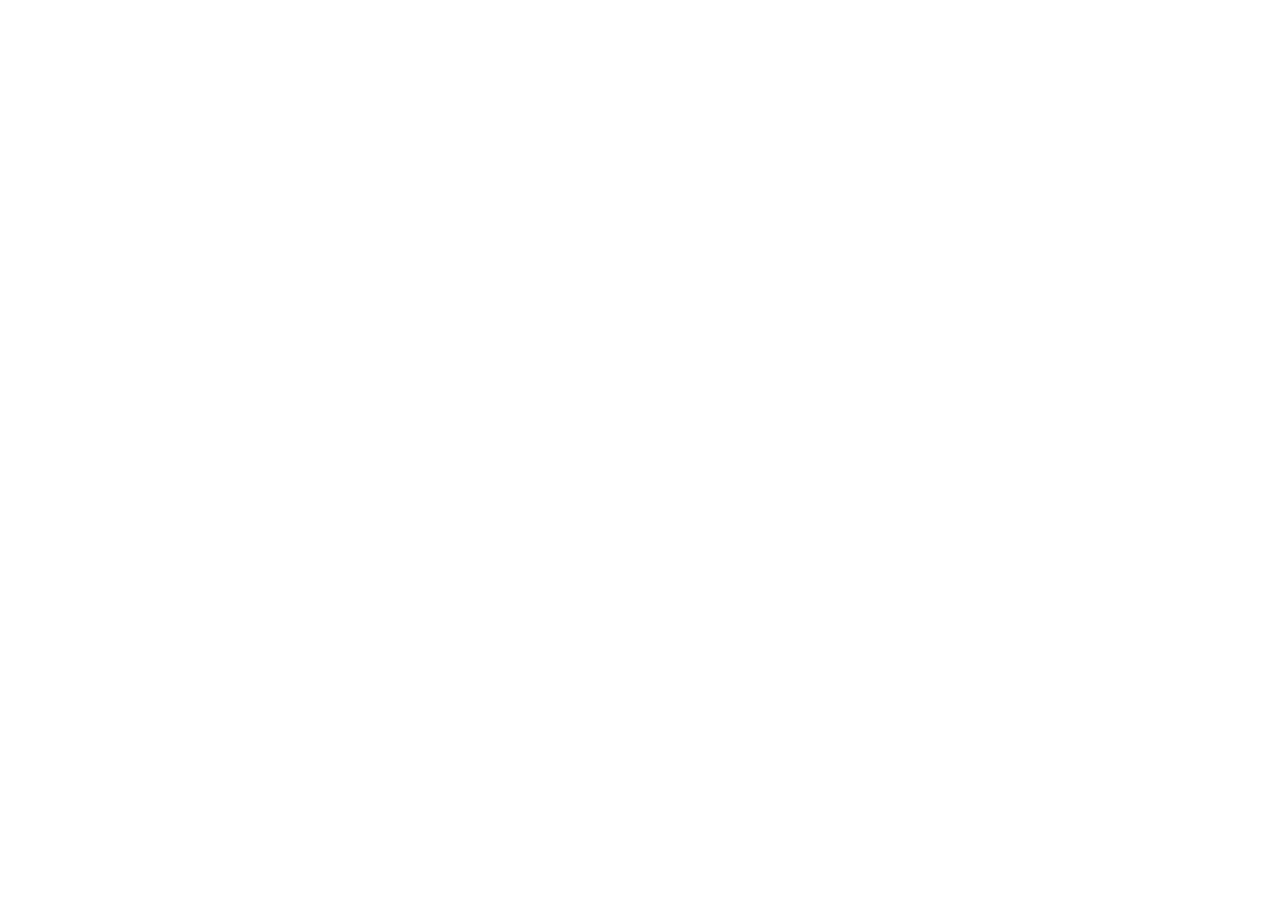
==== pages/contact.html @ b249136e "Added projects page" ====
<!DOCTYPE html>
<html lang="en">
<head>
    <meta charset="UTF-8">
    <meta name="viewport" content="width=device-width, initial-scale=1.0">
    <link href="https://fonts.googleapis.com/css2?family=Mulish:ital,wght@0,200..1000;1,200..1000&display=swap" rel="stylesheet">
    <link rel="stylesheet" href="styles/reset.css">
    <link rel="stylesheet" href="styles/index.css">
    <title>Contact</title>
</head>
<body>
        
</body>
</html>
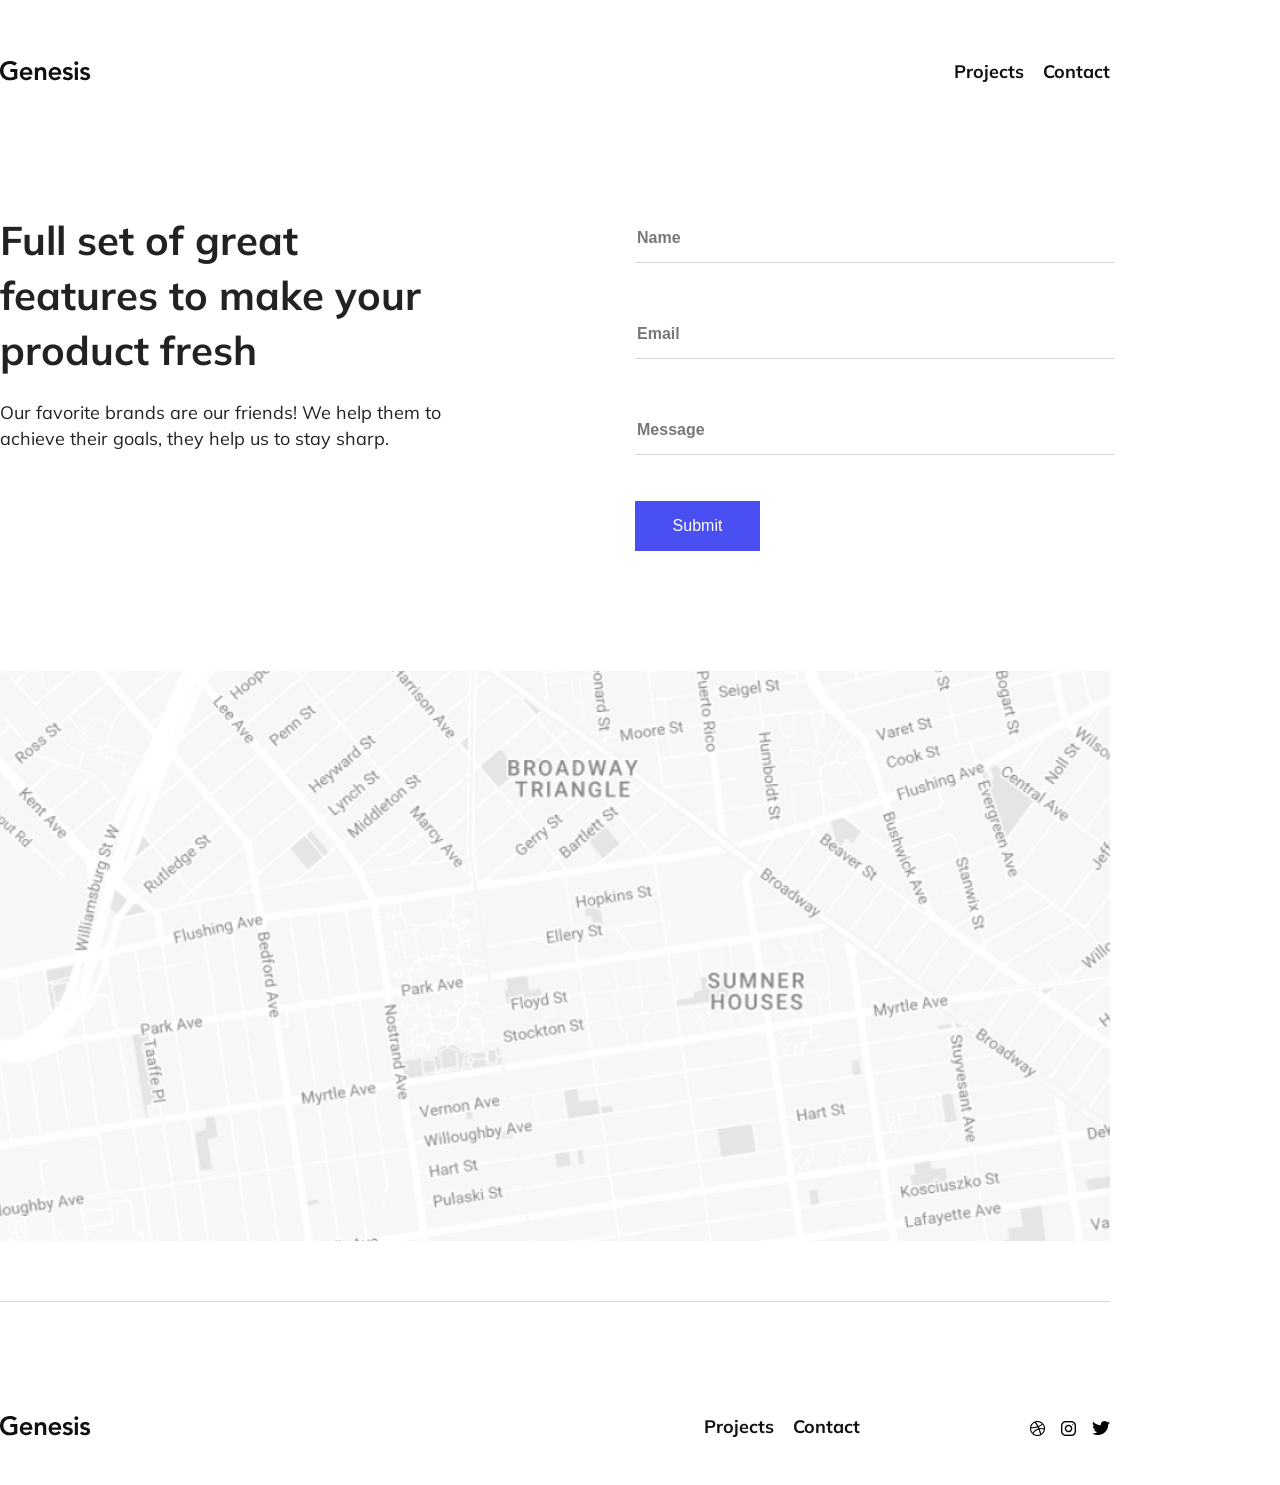
==== commit 1f3ec4c9: "added contact page, fixed navigation links" ====
--- a/pages/contact.html
+++ b/pages/contact.html
@@ -4,11 +4,70 @@
     <meta charset="UTF-8">
     <meta name="viewport" content="width=device-width, initial-scale=1.0">
     <link href="https://fonts.googleapis.com/css2?family=Mulish:ital,wght@0,200..1000;1,200..1000&display=swap" rel="stylesheet">
-    <link rel="stylesheet" href="styles/reset.css">
-    <link rel="stylesheet" href="styles/index.css">
+    <link rel="stylesheet" href="/styles/reset.css">
+    <link rel="stylesheet" href="/styles/index.css">
     <title>Contact</title>
 </head>
 <body>
-        
+    <header>
+        <nav class="navbar">
+            <div class="logo">
+                <a href="/index.html">
+                    <svg width="91" height="20" viewBox="0 0 91 20" fill="none" xmlns="http://www.w3.org/2000/svg">
+                        <path fill-rule="evenodd" clip-rule="evenodd" d="M9.75 0C12.298 0 15.028 0.546 16.978 2.314L14.56 4.758C13.312 3.562 11.466 2.964 9.75 2.964C5.98 2.964 3.432 5.876 3.432 9.542C3.432 13.338 5.824 16.38 9.776 16.38C11.154 16.38 12.766 16.146 14.066 15.418V11.076H10.296V8.112H17.342V17.524C14.898 18.824 12.324 19.344 9.75 19.344C4.03 19.344 0 15.444 0 9.75C0 3.952 3.952 0 9.75 0ZM26.592 6.084C30.544 6.084 32.442 9.074 32.442 12.844V13.728H22.926C23.134 15.522 24.486 16.692 26.28 16.692C27.684 16.692 28.75 16.094 29.634 15.002L31.87 16.692C30.518 18.356 28.724 19.188 26.592 19.188C22.77 19.188 19.806 16.536 19.806 12.636C19.806 8.762 22.77 6.084 26.592 6.084ZM22.926 11.388H29.322C29.296 9.438 27.97 8.424 26.124 8.424C24.278 8.424 23.16 9.62 22.926 11.388ZM41.692 6.084C45.41 6.084 46.242 8.97 46.242 10.894V18.876H43.122V12.402C43.122 9.906 42.316 8.892 40.834 8.892C38.832 8.892 37.974 10.348 37.974 12.012V18.876H34.854V6.396H37.818V8.398H37.87C38.624 6.76 40.054 6.084 41.692 6.084ZM55.44 6.084C59.392 6.084 61.29 9.074 61.29 12.844V13.728H51.774C51.982 15.522 53.334 16.692 55.128 16.692C56.532 16.692 57.598 16.094 58.482 15.002L60.718 16.692C59.366 18.356 57.572 19.188 55.44 19.188C51.618 19.188 48.654 16.536 48.654 12.636C48.654 8.762 51.618 6.084 55.44 6.084ZM51.774 11.388H58.17C58.144 9.438 56.818 8.424 54.972 8.424C53.126 8.424 52.008 9.62 51.774 11.388ZM67.966 6.084C69.916 6.084 71.528 6.76 72.438 7.982L70.358 9.854C69.734 8.996 68.954 8.58 67.914 8.58C66.9 8.58 66.094 9.1 66.094 9.906C66.094 10.92 67.498 11.102 69.058 11.466C70.982 11.908 72.828 12.61 72.828 15.184C72.828 17.81 70.514 19.188 67.42 19.188C65.496 19.188 63.858 18.694 62.584 17.264L64.664 15.314C65.73 16.484 66.562 16.848 67.628 16.848C68.772 16.848 69.708 16.276 69.708 15.418C69.708 14.222 68.2 14.014 66.614 13.65C64.924 13.26 62.974 12.662 62.974 10.114C62.974 7.072 65.834 6.084 67.966 6.084ZM76.332 0.286C77.476 0.286 78.36 1.092 78.36 2.158C78.36 3.276 77.45 4.03 76.332 4.03C75.214 4.03 74.356 3.172 74.356 2.158C74.356 1.144 75.214 0.286 76.332 0.286ZM74.798 6.396H77.918V18.876H74.798V6.396ZM85.27 6.084C87.22 6.084 88.832 6.76 89.742 7.982L87.662 9.854C87.038 8.996 86.258 8.58 85.218 8.58C84.204 8.58 83.398 9.1 83.398 9.906C83.398 10.92 84.802 11.102 86.362 11.466C88.286 11.908 90.132 12.61 90.132 15.184C90.132 17.81 87.818 19.188 84.724 19.188C82.8 19.188 81.162 18.694 79.888 17.264L81.968 15.314C83.034 16.484 83.866 16.848 84.932 16.848C86.076 16.848 87.012 16.276 87.012 15.418C87.012 14.222 85.504 14.014 83.918 13.65C82.228 13.26 80.278 12.662 80.278 10.114C80.278 7.072 83.138 6.084 85.27 6.084Z" fill="#111111"/>
+                    </svg>
+                </a>
+            </div>
+
+            <ul class="navbar__list">
+                <li><a href="/pages/projects.html" class="navbar__list__item navbar__list__item__projects">Projects</a></li>
+                <li><a href="/pages/contact.html" class="navbar__list__item navbar__list__item__contact">Contact</a></li>
+            </ul>
+        </nav>
+    </header>
+    <main>
+        <form class="contact__section-1">
+            <div class="contact__section-1-left">
+                <h2 class="contact__section-1-left-title">Full set of great features to make your product fresh</h2>
+                <p>Our favorite brands are our friends! We help them to achieve their goals, they help us to stay sharp.</p>
+            </div>
+            <div class="contact__section-1-right">
+                <div class="form-field form-field-name">
+                    <input type="text" placeholder="Name">
+                </div >
+                <div class="form-field form-field-email">
+                    <input type="email" placeholder="Email" required>
+                </div>
+                <div class="form-field form-field-message">
+                    <input type="text" placeholder="Message" required>
+                </div>
+                <button class="form-btn">Submit</button>
+
+            </div>
+        </form>
+
+        <img class="image-map" src="/images/Map.png" alt="Map">
+    </main>
+    <footer class="footer">
+        <div class="logo">
+            <a href="/index.html">
+                <svg width="91" height="20" viewBox="0 0 91 20" fill="none" xmlns="http://www.w3.org/2000/svg">
+                    <path fill-rule="evenodd" clip-rule="evenodd" d="M9.75 0C12.298 0 15.028 0.546 16.978 2.314L14.56 4.758C13.312 3.562 11.466 2.964 9.75 2.964C5.98 2.964 3.432 5.876 3.432 9.542C3.432 13.338 5.824 16.38 9.776 16.38C11.154 16.38 12.766 16.146 14.066 15.418V11.076H10.296V8.112H17.342V17.524C14.898 18.824 12.324 19.344 9.75 19.344C4.03 19.344 0 15.444 0 9.75C0 3.952 3.952 0 9.75 0ZM26.592 6.084C30.544 6.084 32.442 9.074 32.442 12.844V13.728H22.926C23.134 15.522 24.486 16.692 26.28 16.692C27.684 16.692 28.75 16.094 29.634 15.002L31.87 16.692C30.518 18.356 28.724 19.188 26.592 19.188C22.77 19.188 19.806 16.536 19.806 12.636C19.806 8.762 22.77 6.084 26.592 6.084ZM22.926 11.388H29.322C29.296 9.438 27.97 8.424 26.124 8.424C24.278 8.424 23.16 9.62 22.926 11.388ZM41.692 6.084C45.41 6.084 46.242 8.97 46.242 10.894V18.876H43.122V12.402C43.122 9.906 42.316 8.892 40.834 8.892C38.832 8.892 37.974 10.348 37.974 12.012V18.876H34.854V6.396H37.818V8.398H37.87C38.624 6.76 40.054 6.084 41.692 6.084ZM55.44 6.084C59.392 6.084 61.29 9.074 61.29 12.844V13.728H51.774C51.982 15.522 53.334 16.692 55.128 16.692C56.532 16.692 57.598 16.094 58.482 15.002L60.718 16.692C59.366 18.356 57.572 19.188 55.44 19.188C51.618 19.188 48.654 16.536 48.654 12.636C48.654 8.762 51.618 6.084 55.44 6.084ZM51.774 11.388H58.17C58.144 9.438 56.818 8.424 54.972 8.424C53.126 8.424 52.008 9.62 51.774 11.388ZM67.966 6.084C69.916 6.084 71.528 6.76 72.438 7.982L70.358 9.854C69.734 8.996 68.954 8.58 67.914 8.58C66.9 8.58 66.094 9.1 66.094 9.906C66.094 10.92 67.498 11.102 69.058 11.466C70.982 11.908 72.828 12.61 72.828 15.184C72.828 17.81 70.514 19.188 67.42 19.188C65.496 19.188 63.858 18.694 62.584 17.264L64.664 15.314C65.73 16.484 66.562 16.848 67.628 16.848C68.772 16.848 69.708 16.276 69.708 15.418C69.708 14.222 68.2 14.014 66.614 13.65C64.924 13.26 62.974 12.662 62.974 10.114C62.974 7.072 65.834 6.084 67.966 6.084ZM76.332 0.286C77.476 0.286 78.36 1.092 78.36 2.158C78.36 3.276 77.45 4.03 76.332 4.03C75.214 4.03 74.356 3.172 74.356 2.158C74.356 1.144 75.214 0.286 76.332 0.286ZM74.798 6.396H77.918V18.876H74.798V6.396ZM85.27 6.084C87.22 6.084 88.832 6.76 89.742 7.982L87.662 9.854C87.038 8.996 86.258 8.58 85.218 8.58C84.204 8.58 83.398 9.1 83.398 9.906C83.398 10.92 84.802 11.102 86.362 11.466C88.286 11.908 90.132 12.61 90.132 15.184C90.132 17.81 87.818 19.188 84.724 19.188C82.8 19.188 81.162 18.694 79.888 17.264L81.968 15.314C83.034 16.484 83.866 16.848 84.932 16.848C86.076 16.848 87.012 16.276 87.012 15.418C87.012 14.222 85.504 14.014 83.918 13.65C82.228 13.26 80.278 12.662 80.278 10.114C80.278 7.072 83.138 6.084 85.27 6.084Z" fill="#111111"/>
+                </svg>
+            </a>
+        </div>
+        <div></div>
+        <div></div>
+        <div></div>
+        <ul class="footer__navbar">
+            <li><a href="/pages/projects.html" class="navbar__list__item navbar__list__item__projects">Projects</a></li>
+            <li><a href="/pages/contact.html" class="navbar__list__item navbar__list__item__contact">Contact</a></li>
+        </ul>
+        <div>
+            <a href="#"><img src="/images/Logo-dribbble.png" alt="Dribble logo" class="footer__logo"></a>
+            <a href="#"><img src="/images/Logo-instagram.png" alt="Instagram logo" class="footer__logo"></a>
+            <a href="#"><img src="/images/Logo-twitter.png" alt="Twitter logo" class="footer__logo"></a>
+        </div>
+    </footer>
 </body>
 </html>
--- a/styles/index.css
+++ b/styles/index.css
@@ -0,0 +1,1899 @@
+header {
+  margin: 61px 0 0 0;
+  display: -webkit-box;
+  display: -ms-flexbox;
+  display: flex;
+  -webkit-box-pack: justify;
+      -ms-flex-pack: justify;
+          justify-content: space-between;
+  width: 100%;
+}
+
+.navbar {
+  width: 100%;
+  display: -webkit-box;
+  display: -ms-flexbox;
+  display: flex;
+  -webkit-box-align: center;
+      -ms-flex-align: center;
+          align-items: center;
+  -webkit-box-pack: justify;
+      -ms-flex-pack: justify;
+          justify-content: space-between;
+}
+.navbar__list {
+  display: -webkit-box;
+  display: -ms-flexbox;
+  display: flex;
+}
+.navbar__list__item {
+  font-size: 18px;
+  font-weight: bold;
+  color: #111111;
+  text-decoration: none;
+}
+.navbar__list__item__projects {
+  position: relative;
+  right: 19px;
+}
+
+.footer {
+  display: -webkit-box;
+  display: -ms-flexbox;
+  display: flex;
+  -webkit-box-pack: justify;
+      -ms-flex-pack: justify;
+          justify-content: space-between;
+  -webkit-box-align: center;
+      -ms-flex-align: center;
+          align-items: center;
+  padding: 114px 0 47px 0;
+  border-top: solid 1px #D8D8D8;
+  margin-top: 60px;
+}
+.footer__navbar {
+  display: -webkit-box;
+  display: -ms-flexbox;
+  display: flex;
+}
+.footer__logo {
+  margin-left: 12px;
+}
+
+.section__home-1 {
+  display: -webkit-box;
+  display: -ms-flexbox;
+  display: flex;
+  -webkit-box-pack: justify;
+      -ms-flex-pack: justify;
+          justify-content: space-between;
+  -webkit-box-align: end;
+      -ms-flex-align: end;
+          align-items: end;
+}
+
+.title__left {
+  max-width: 635px;
+  width: 100%;
+}
+.title__right {
+  color: #787878;
+  margin-right: 73px;
+  font-style: italic;
+}
+
+.section__home-3 {
+  display: -webkit-box;
+  display: -ms-flexbox;
+  display: flex;
+  -webkit-box-pack: justify;
+      -ms-flex-pack: justify;
+          justify-content: space-between;
+  -webkit-box-align: center;
+      -ms-flex-align: center;
+          align-items: center;
+}
+.section__home-3-title {
+  max-width: 635px;
+  width: 100%;
+  font-size: 28px;
+  font-weight: bold;
+  line-height: 38px;
+}
+
+.section__home-3-list {
+  line-height: 30px;
+  color: #787878;
+}
+.section__home-3-list-left {
+  margin-left: 30px;
+}
+
+.award-container {
+  max-width: 625px;
+  width: 100%;
+}
+
+.award {
+  display: -webkit-box;
+  display: -ms-flexbox;
+  display: flex;
+  -webkit-box-pack: justify;
+      -ms-flex-pack: justify;
+          justify-content: space-between;
+  max-width: 625px;
+  width: 100%;
+}
+.award-txt {
+  color: #787878;
+  max-width: 190px;
+}
+.award-title {
+  color: #111111;
+  margin-bottom: 10px;
+}
+.award-2 {
+  padding-top: 80px;
+}
+
+.section__home-4 {
+  display: -webkit-box;
+  display: -ms-flexbox;
+  display: flex;
+  -webkit-box-pack: justify;
+      -ms-flex-pack: justify;
+          justify-content: space-between;
+  border-top: solid 1px #D8D8D8;
+  padding-top: 50px;
+}
+.section__home-4-2 {
+  margin-top: 32px;
+}
+
+.projects__section-1 {
+  display: -webkit-box;
+  display: -ms-flexbox;
+  display: flex;
+  -ms-flex-wrap: wrap;
+      flex-wrap: wrap;
+  -webkit-box-pack: justify;
+      -ms-flex-pack: justify;
+          justify-content: space-between;
+  -webkit-box-align: end;
+      -ms-flex-align: end;
+          align-items: end;
+}
+.projects__section-1-left {
+  max-width: 635px;
+  width: 100%;
+}
+.projects__section-1-left-title {
+  max-width: 475px;
+  width: 100%;
+  margin-bottom: 30px;
+}
+.projects__section-1-right {
+  max-width: 335px;
+  width: 100%;
+}
+
+.list-item {
+  padding: 18px 0 18px 0;
+  border-bottom: solid 1px #D8D8D8;
+  display: -webkit-box;
+  display: -ms-flexbox;
+  display: flex;
+  -webkit-box-pack: justify;
+      -ms-flex-pack: justify;
+          justify-content: space-between;
+}
+.list-item-right {
+  font-weight: bold;
+}
+
+.projects__section-2 {
+  max-width: 100%;
+  height: auto;
+  margin-top: 60px;
+}
+
+.projects__section-3 {
+  margin-top: 45px;
+}
+
+.projects__section-4 {
+  display: -ms-grid;
+  display: grid;
+  grid-gap: 30px;
+  -ms-grid-columns: auto 30px auto 30px auto;
+  grid-template-columns: auto auto auto;
+}
+.projects__section-4-image {
+  width: 100%;
+  height: 100%;
+}
+
+.contact__section-1 {
+  margin-top: 130px;
+  display: -webkit-box;
+  display: -ms-flexbox;
+  display: flex;
+  -webkit-box-pack: justify;
+      -ms-flex-pack: justify;
+          justify-content: space-between;
+}
+.contact__section-1-left {
+  max-width: 445px;
+  width: 100%;
+}
+.contact__section-1-left-title {
+  margin-bottom: 22px;
+}
+.contact__section-1-right {
+  max-width: 475px;
+  width: 100%;
+}
+
+input {
+  margin-bottom: 46px;
+  width: 100%;
+  height: 47px;
+  border: none;
+  border-bottom: solid 1px #D8D8D8;
+}
+
+::-webkit-input-placeholder {
+  color: #787878;
+  font-weight: bold;
+  font-size: 16px;
+}
+
+::-moz-placeholder {
+  color: #787878;
+  font-weight: bold;
+  font-size: 16px;
+}
+
+:-ms-input-placeholder {
+  color: #787878;
+  font-weight: bold;
+  font-size: 16px;
+}
+
+::-ms-input-placeholder {
+  color: #787878;
+  font-weight: bold;
+  font-size: 16px;
+}
+
+::placeholder {
+  color: #787878;
+  font-weight: bold;
+  font-size: 16px;
+}
+
+.form-btn {
+  width: 125px;
+  height: 50px;
+  background-color: #4A4FF2;
+  color: white;
+  border: none;
+}
+
+.form-btn:hover {
+  background-color: #797ef6;
+}
+
+.image-map {
+  margin-top: 120px;
+}
+
+body {
+  font-family: "Mulish", sans-serif;
+  max-width: 1110px;
+  width: 90%;
+  -ms-grid-column-align: center;
+      justify-self: center;
+}
+
+h1 {
+  color: #4A4FF2;
+  letter-spacing: -0.42px;
+  font-size: 22px;
+  font-weight: bold;
+  margin-bottom: 32px;
+}
+
+h2 {
+  font-weight: bold;
+  font-size: 40px;
+  line-height: 55px;
+}
+
+h3 {
+  font-size: 22px;
+  font-weight: bold;
+  color: #111111;
+}
+
+h4 {
+  font-weight: bold;
+}
+
+p {
+  font-size: 18px;
+  line-height: 26px;
+}
+
+.span__txt-blue {
+  color: #4A4FF2;
+}
+
+section {
+  margin-top: 96px;
+}
+
+.grid__container {
+  display: -ms-grid;
+  display: grid;
+  -ms-grid-columns: 1fr 20px 1fr 20px 1fr 20px 1fr 20px 1fr 20px 1fr 20px 1fr 20px 1fr 20px 1fr;
+  grid-template-columns: repeat(9, 1fr);
+  -ms-grid-rows: 1fr 20px 1fr 20px 1fr 20px 1fr 20px 1fr 20px 1fr 20px 1fr 20px 1fr 20px 1fr 20px 1fr 20px 1fr 20px 1fr 20px 1fr 20px 1fr 20px 1fr 20px 1fr 20px 1fr 20px 1fr 20px 1fr 20px 1fr 20px 1fr 20px 1fr 20px 1fr 20px 1fr 20px 1fr 20px 1fr 20px 1fr 20px 1fr 20px 1fr 20px 1fr 20px 1fr 20px 1fr;
+  grid-template-rows: repeat(32, 1fr);
+  grid-gap: 20px;
+  padding: 0;
+  margin: 0;
+}
+
+.grid__container > *:nth-child(1) {
+  -ms-grid-row: 1;
+  -ms-grid-column: 1;
+}
+
+.grid__container > *:nth-child(2) {
+  -ms-grid-row: 1;
+  -ms-grid-column: 3;
+}
+
+.grid__container > *:nth-child(3) {
+  -ms-grid-row: 1;
+  -ms-grid-column: 5;
+}
+
+.grid__container > *:nth-child(4) {
+  -ms-grid-row: 1;
+  -ms-grid-column: 7;
+}
+
+.grid__container > *:nth-child(5) {
+  -ms-grid-row: 1;
+  -ms-grid-column: 9;
+}
+
+.grid__container > *:nth-child(6) {
+  -ms-grid-row: 1;
+  -ms-grid-column: 11;
+}
+
+.grid__container > *:nth-child(7) {
+  -ms-grid-row: 1;
+  -ms-grid-column: 13;
+}
+
+.grid__container > *:nth-child(8) {
+  -ms-grid-row: 1;
+  -ms-grid-column: 15;
+}
+
+.grid__container > *:nth-child(9) {
+  -ms-grid-row: 1;
+  -ms-grid-column: 17;
+}
+
+.grid__container > *:nth-child(10) {
+  -ms-grid-row: 3;
+  -ms-grid-column: 1;
+}
+
+.grid__container > *:nth-child(11) {
+  -ms-grid-row: 3;
+  -ms-grid-column: 3;
+}
+
+.grid__container > *:nth-child(12) {
+  -ms-grid-row: 3;
+  -ms-grid-column: 5;
+}
+
+.grid__container > *:nth-child(13) {
+  -ms-grid-row: 3;
+  -ms-grid-column: 7;
+}
+
+.grid__container > *:nth-child(14) {
+  -ms-grid-row: 3;
+  -ms-grid-column: 9;
+}
+
+.grid__container > *:nth-child(15) {
+  -ms-grid-row: 3;
+  -ms-grid-column: 11;
+}
+
+.grid__container > *:nth-child(16) {
+  -ms-grid-row: 3;
+  -ms-grid-column: 13;
+}
+
+.grid__container > *:nth-child(17) {
+  -ms-grid-row: 3;
+  -ms-grid-column: 15;
+}
+
+.grid__container > *:nth-child(18) {
+  -ms-grid-row: 3;
+  -ms-grid-column: 17;
+}
+
+.grid__container > *:nth-child(19) {
+  -ms-grid-row: 5;
+  -ms-grid-column: 1;
+}
+
+.grid__container > *:nth-child(20) {
+  -ms-grid-row: 5;
+  -ms-grid-column: 3;
+}
+
+.grid__container > *:nth-child(21) {
+  -ms-grid-row: 5;
+  -ms-grid-column: 5;
+}
+
+.grid__container > *:nth-child(22) {
+  -ms-grid-row: 5;
+  -ms-grid-column: 7;
+}
+
+.grid__container > *:nth-child(23) {
+  -ms-grid-row: 5;
+  -ms-grid-column: 9;
+}
+
+.grid__container > *:nth-child(24) {
+  -ms-grid-row: 5;
+  -ms-grid-column: 11;
+}
+
+.grid__container > *:nth-child(25) {
+  -ms-grid-row: 5;
+  -ms-grid-column: 13;
+}
+
+.grid__container > *:nth-child(26) {
+  -ms-grid-row: 5;
+  -ms-grid-column: 15;
+}
+
+.grid__container > *:nth-child(27) {
+  -ms-grid-row: 5;
+  -ms-grid-column: 17;
+}
+
+.grid__container > *:nth-child(28) {
+  -ms-grid-row: 7;
+  -ms-grid-column: 1;
+}
+
+.grid__container > *:nth-child(29) {
+  -ms-grid-row: 7;
+  -ms-grid-column: 3;
+}
+
+.grid__container > *:nth-child(30) {
+  -ms-grid-row: 7;
+  -ms-grid-column: 5;
+}
+
+.grid__container > *:nth-child(31) {
+  -ms-grid-row: 7;
+  -ms-grid-column: 7;
+}
+
+.grid__container > *:nth-child(32) {
+  -ms-grid-row: 7;
+  -ms-grid-column: 9;
+}
+
+.grid__container > *:nth-child(33) {
+  -ms-grid-row: 7;
+  -ms-grid-column: 11;
+}
+
+.grid__container > *:nth-child(34) {
+  -ms-grid-row: 7;
+  -ms-grid-column: 13;
+}
+
+.grid__container > *:nth-child(35) {
+  -ms-grid-row: 7;
+  -ms-grid-column: 15;
+}
+
+.grid__container > *:nth-child(36) {
+  -ms-grid-row: 7;
+  -ms-grid-column: 17;
+}
+
+.grid__container > *:nth-child(37) {
+  -ms-grid-row: 9;
+  -ms-grid-column: 1;
+}
+
+.grid__container > *:nth-child(38) {
+  -ms-grid-row: 9;
+  -ms-grid-column: 3;
+}
+
+.grid__container > *:nth-child(39) {
+  -ms-grid-row: 9;
+  -ms-grid-column: 5;
+}
+
+.grid__container > *:nth-child(40) {
+  -ms-grid-row: 9;
+  -ms-grid-column: 7;
+}
+
+.grid__container > *:nth-child(41) {
+  -ms-grid-row: 9;
+  -ms-grid-column: 9;
+}
+
+.grid__container > *:nth-child(42) {
+  -ms-grid-row: 9;
+  -ms-grid-column: 11;
+}
+
+.grid__container > *:nth-child(43) {
+  -ms-grid-row: 9;
+  -ms-grid-column: 13;
+}
+
+.grid__container > *:nth-child(44) {
+  -ms-grid-row: 9;
+  -ms-grid-column: 15;
+}
+
+.grid__container > *:nth-child(45) {
+  -ms-grid-row: 9;
+  -ms-grid-column: 17;
+}
+
+.grid__container > *:nth-child(46) {
+  -ms-grid-row: 11;
+  -ms-grid-column: 1;
+}
+
+.grid__container > *:nth-child(47) {
+  -ms-grid-row: 11;
+  -ms-grid-column: 3;
+}
+
+.grid__container > *:nth-child(48) {
+  -ms-grid-row: 11;
+  -ms-grid-column: 5;
+}
+
+.grid__container > *:nth-child(49) {
+  -ms-grid-row: 11;
+  -ms-grid-column: 7;
+}
+
+.grid__container > *:nth-child(50) {
+  -ms-grid-row: 11;
+  -ms-grid-column: 9;
+}
+
+.grid__container > *:nth-child(51) {
+  -ms-grid-row: 11;
+  -ms-grid-column: 11;
+}
+
+.grid__container > *:nth-child(52) {
+  -ms-grid-row: 11;
+  -ms-grid-column: 13;
+}
+
+.grid__container > *:nth-child(53) {
+  -ms-grid-row: 11;
+  -ms-grid-column: 15;
+}
+
+.grid__container > *:nth-child(54) {
+  -ms-grid-row: 11;
+  -ms-grid-column: 17;
+}
+
+.grid__container > *:nth-child(55) {
+  -ms-grid-row: 13;
+  -ms-grid-column: 1;
+}
+
+.grid__container > *:nth-child(56) {
+  -ms-grid-row: 13;
+  -ms-grid-column: 3;
+}
+
+.grid__container > *:nth-child(57) {
+  -ms-grid-row: 13;
+  -ms-grid-column: 5;
+}
+
+.grid__container > *:nth-child(58) {
+  -ms-grid-row: 13;
+  -ms-grid-column: 7;
+}
+
+.grid__container > *:nth-child(59) {
+  -ms-grid-row: 13;
+  -ms-grid-column: 9;
+}
+
+.grid__container > *:nth-child(60) {
+  -ms-grid-row: 13;
+  -ms-grid-column: 11;
+}
+
+.grid__container > *:nth-child(61) {
+  -ms-grid-row: 13;
+  -ms-grid-column: 13;
+}
+
+.grid__container > *:nth-child(62) {
+  -ms-grid-row: 13;
+  -ms-grid-column: 15;
+}
+
+.grid__container > *:nth-child(63) {
+  -ms-grid-row: 13;
+  -ms-grid-column: 17;
+}
+
+.grid__container > *:nth-child(64) {
+  -ms-grid-row: 15;
+  -ms-grid-column: 1;
+}
+
+.grid__container > *:nth-child(65) {
+  -ms-grid-row: 15;
+  -ms-grid-column: 3;
+}
+
+.grid__container > *:nth-child(66) {
+  -ms-grid-row: 15;
+  -ms-grid-column: 5;
+}
+
+.grid__container > *:nth-child(67) {
+  -ms-grid-row: 15;
+  -ms-grid-column: 7;
+}
+
+.grid__container > *:nth-child(68) {
+  -ms-grid-row: 15;
+  -ms-grid-column: 9;
+}
+
+.grid__container > *:nth-child(69) {
+  -ms-grid-row: 15;
+  -ms-grid-column: 11;
+}
+
+.grid__container > *:nth-child(70) {
+  -ms-grid-row: 15;
+  -ms-grid-column: 13;
+}
+
+.grid__container > *:nth-child(71) {
+  -ms-grid-row: 15;
+  -ms-grid-column: 15;
+}
+
+.grid__container > *:nth-child(72) {
+  -ms-grid-row: 15;
+  -ms-grid-column: 17;
+}
+
+.grid__container > *:nth-child(73) {
+  -ms-grid-row: 17;
+  -ms-grid-column: 1;
+}
+
+.grid__container > *:nth-child(74) {
+  -ms-grid-row: 17;
+  -ms-grid-column: 3;
+}
+
+.grid__container > *:nth-child(75) {
+  -ms-grid-row: 17;
+  -ms-grid-column: 5;
+}
+
+.grid__container > *:nth-child(76) {
+  -ms-grid-row: 17;
+  -ms-grid-column: 7;
+}
+
+.grid__container > *:nth-child(77) {
+  -ms-grid-row: 17;
+  -ms-grid-column: 9;
+}
+
+.grid__container > *:nth-child(78) {
+  -ms-grid-row: 17;
+  -ms-grid-column: 11;
+}
+
+.grid__container > *:nth-child(79) {
+  -ms-grid-row: 17;
+  -ms-grid-column: 13;
+}
+
+.grid__container > *:nth-child(80) {
+  -ms-grid-row: 17;
+  -ms-grid-column: 15;
+}
+
+.grid__container > *:nth-child(81) {
+  -ms-grid-row: 17;
+  -ms-grid-column: 17;
+}
+
+.grid__container > *:nth-child(82) {
+  -ms-grid-row: 19;
+  -ms-grid-column: 1;
+}
+
+.grid__container > *:nth-child(83) {
+  -ms-grid-row: 19;
+  -ms-grid-column: 3;
+}
+
+.grid__container > *:nth-child(84) {
+  -ms-grid-row: 19;
+  -ms-grid-column: 5;
+}
+
+.grid__container > *:nth-child(85) {
+  -ms-grid-row: 19;
+  -ms-grid-column: 7;
+}
+
+.grid__container > *:nth-child(86) {
+  -ms-grid-row: 19;
+  -ms-grid-column: 9;
+}
+
+.grid__container > *:nth-child(87) {
+  -ms-grid-row: 19;
+  -ms-grid-column: 11;
+}
+
+.grid__container > *:nth-child(88) {
+  -ms-grid-row: 19;
+  -ms-grid-column: 13;
+}
+
+.grid__container > *:nth-child(89) {
+  -ms-grid-row: 19;
+  -ms-grid-column: 15;
+}
+
+.grid__container > *:nth-child(90) {
+  -ms-grid-row: 19;
+  -ms-grid-column: 17;
+}
+
+.grid__container > *:nth-child(91) {
+  -ms-grid-row: 21;
+  -ms-grid-column: 1;
+}
+
+.grid__container > *:nth-child(92) {
+  -ms-grid-row: 21;
+  -ms-grid-column: 3;
+}
+
+.grid__container > *:nth-child(93) {
+  -ms-grid-row: 21;
+  -ms-grid-column: 5;
+}
+
+.grid__container > *:nth-child(94) {
+  -ms-grid-row: 21;
+  -ms-grid-column: 7;
+}
+
+.grid__container > *:nth-child(95) {
+  -ms-grid-row: 21;
+  -ms-grid-column: 9;
+}
+
+.grid__container > *:nth-child(96) {
+  -ms-grid-row: 21;
+  -ms-grid-column: 11;
+}
+
+.grid__container > *:nth-child(97) {
+  -ms-grid-row: 21;
+  -ms-grid-column: 13;
+}
+
+.grid__container > *:nth-child(98) {
+  -ms-grid-row: 21;
+  -ms-grid-column: 15;
+}
+
+.grid__container > *:nth-child(99) {
+  -ms-grid-row: 21;
+  -ms-grid-column: 17;
+}
+
+.grid__container > *:nth-child(100) {
+  -ms-grid-row: 23;
+  -ms-grid-column: 1;
+}
+
+.grid__container > *:nth-child(101) {
+  -ms-grid-row: 23;
+  -ms-grid-column: 3;
+}
+
+.grid__container > *:nth-child(102) {
+  -ms-grid-row: 23;
+  -ms-grid-column: 5;
+}
+
+.grid__container > *:nth-child(103) {
+  -ms-grid-row: 23;
+  -ms-grid-column: 7;
+}
+
+.grid__container > *:nth-child(104) {
+  -ms-grid-row: 23;
+  -ms-grid-column: 9;
+}
+
+.grid__container > *:nth-child(105) {
+  -ms-grid-row: 23;
+  -ms-grid-column: 11;
+}
+
+.grid__container > *:nth-child(106) {
+  -ms-grid-row: 23;
+  -ms-grid-column: 13;
+}
+
+.grid__container > *:nth-child(107) {
+  -ms-grid-row: 23;
+  -ms-grid-column: 15;
+}
+
+.grid__container > *:nth-child(108) {
+  -ms-grid-row: 23;
+  -ms-grid-column: 17;
+}
+
+.grid__container > *:nth-child(109) {
+  -ms-grid-row: 25;
+  -ms-grid-column: 1;
+}
+
+.grid__container > *:nth-child(110) {
+  -ms-grid-row: 25;
+  -ms-grid-column: 3;
+}
+
+.grid__container > *:nth-child(111) {
+  -ms-grid-row: 25;
+  -ms-grid-column: 5;
+}
+
+.grid__container > *:nth-child(112) {
+  -ms-grid-row: 25;
+  -ms-grid-column: 7;
+}
+
+.grid__container > *:nth-child(113) {
+  -ms-grid-row: 25;
+  -ms-grid-column: 9;
+}
+
+.grid__container > *:nth-child(114) {
+  -ms-grid-row: 25;
+  -ms-grid-column: 11;
+}
+
+.grid__container > *:nth-child(115) {
+  -ms-grid-row: 25;
+  -ms-grid-column: 13;
+}
+
+.grid__container > *:nth-child(116) {
+  -ms-grid-row: 25;
+  -ms-grid-column: 15;
+}
+
+.grid__container > *:nth-child(117) {
+  -ms-grid-row: 25;
+  -ms-grid-column: 17;
+}
+
+.grid__container > *:nth-child(118) {
+  -ms-grid-row: 27;
+  -ms-grid-column: 1;
+}
+
+.grid__container > *:nth-child(119) {
+  -ms-grid-row: 27;
+  -ms-grid-column: 3;
+}
+
+.grid__container > *:nth-child(120) {
+  -ms-grid-row: 27;
+  -ms-grid-column: 5;
+}
+
+.grid__container > *:nth-child(121) {
+  -ms-grid-row: 27;
+  -ms-grid-column: 7;
+}
+
+.grid__container > *:nth-child(122) {
+  -ms-grid-row: 27;
+  -ms-grid-column: 9;
+}
+
+.grid__container > *:nth-child(123) {
+  -ms-grid-row: 27;
+  -ms-grid-column: 11;
+}
+
+.grid__container > *:nth-child(124) {
+  -ms-grid-row: 27;
+  -ms-grid-column: 13;
+}
+
+.grid__container > *:nth-child(125) {
+  -ms-grid-row: 27;
+  -ms-grid-column: 15;
+}
+
+.grid__container > *:nth-child(126) {
+  -ms-grid-row: 27;
+  -ms-grid-column: 17;
+}
+
+.grid__container > *:nth-child(127) {
+  -ms-grid-row: 29;
+  -ms-grid-column: 1;
+}
+
+.grid__container > *:nth-child(128) {
+  -ms-grid-row: 29;
+  -ms-grid-column: 3;
+}
+
+.grid__container > *:nth-child(129) {
+  -ms-grid-row: 29;
+  -ms-grid-column: 5;
+}
+
+.grid__container > *:nth-child(130) {
+  -ms-grid-row: 29;
+  -ms-grid-column: 7;
+}
+
+.grid__container > *:nth-child(131) {
+  -ms-grid-row: 29;
+  -ms-grid-column: 9;
+}
+
+.grid__container > *:nth-child(132) {
+  -ms-grid-row: 29;
+  -ms-grid-column: 11;
+}
+
+.grid__container > *:nth-child(133) {
+  -ms-grid-row: 29;
+  -ms-grid-column: 13;
+}
+
+.grid__container > *:nth-child(134) {
+  -ms-grid-row: 29;
+  -ms-grid-column: 15;
+}
+
+.grid__container > *:nth-child(135) {
+  -ms-grid-row: 29;
+  -ms-grid-column: 17;
+}
+
+.grid__container > *:nth-child(136) {
+  -ms-grid-row: 31;
+  -ms-grid-column: 1;
+}
+
+.grid__container > *:nth-child(137) {
+  -ms-grid-row: 31;
+  -ms-grid-column: 3;
+}
+
+.grid__container > *:nth-child(138) {
+  -ms-grid-row: 31;
+  -ms-grid-column: 5;
+}
+
+.grid__container > *:nth-child(139) {
+  -ms-grid-row: 31;
+  -ms-grid-column: 7;
+}
+
+.grid__container > *:nth-child(140) {
+  -ms-grid-row: 31;
+  -ms-grid-column: 9;
+}
+
+.grid__container > *:nth-child(141) {
+  -ms-grid-row: 31;
+  -ms-grid-column: 11;
+}
+
+.grid__container > *:nth-child(142) {
+  -ms-grid-row: 31;
+  -ms-grid-column: 13;
+}
+
+.grid__container > *:nth-child(143) {
+  -ms-grid-row: 31;
+  -ms-grid-column: 15;
+}
+
+.grid__container > *:nth-child(144) {
+  -ms-grid-row: 31;
+  -ms-grid-column: 17;
+}
+
+.grid__container > *:nth-child(145) {
+  -ms-grid-row: 33;
+  -ms-grid-column: 1;
+}
+
+.grid__container > *:nth-child(146) {
+  -ms-grid-row: 33;
+  -ms-grid-column: 3;
+}
+
+.grid__container > *:nth-child(147) {
+  -ms-grid-row: 33;
+  -ms-grid-column: 5;
+}
+
+.grid__container > *:nth-child(148) {
+  -ms-grid-row: 33;
+  -ms-grid-column: 7;
+}
+
+.grid__container > *:nth-child(149) {
+  -ms-grid-row: 33;
+  -ms-grid-column: 9;
+}
+
+.grid__container > *:nth-child(150) {
+  -ms-grid-row: 33;
+  -ms-grid-column: 11;
+}
+
+.grid__container > *:nth-child(151) {
+  -ms-grid-row: 33;
+  -ms-grid-column: 13;
+}
+
+.grid__container > *:nth-child(152) {
+  -ms-grid-row: 33;
+  -ms-grid-column: 15;
+}
+
+.grid__container > *:nth-child(153) {
+  -ms-grid-row: 33;
+  -ms-grid-column: 17;
+}
+
+.grid__container > *:nth-child(154) {
+  -ms-grid-row: 35;
+  -ms-grid-column: 1;
+}
+
+.grid__container > *:nth-child(155) {
+  -ms-grid-row: 35;
+  -ms-grid-column: 3;
+}
+
+.grid__container > *:nth-child(156) {
+  -ms-grid-row: 35;
+  -ms-grid-column: 5;
+}
+
+.grid__container > *:nth-child(157) {
+  -ms-grid-row: 35;
+  -ms-grid-column: 7;
+}
+
+.grid__container > *:nth-child(158) {
+  -ms-grid-row: 35;
+  -ms-grid-column: 9;
+}
+
+.grid__container > *:nth-child(159) {
+  -ms-grid-row: 35;
+  -ms-grid-column: 11;
+}
+
+.grid__container > *:nth-child(160) {
+  -ms-grid-row: 35;
+  -ms-grid-column: 13;
+}
+
+.grid__container > *:nth-child(161) {
+  -ms-grid-row: 35;
+  -ms-grid-column: 15;
+}
+
+.grid__container > *:nth-child(162) {
+  -ms-grid-row: 35;
+  -ms-grid-column: 17;
+}
+
+.grid__container > *:nth-child(163) {
+  -ms-grid-row: 37;
+  -ms-grid-column: 1;
+}
+
+.grid__container > *:nth-child(164) {
+  -ms-grid-row: 37;
+  -ms-grid-column: 3;
+}
+
+.grid__container > *:nth-child(165) {
+  -ms-grid-row: 37;
+  -ms-grid-column: 5;
+}
+
+.grid__container > *:nth-child(166) {
+  -ms-grid-row: 37;
+  -ms-grid-column: 7;
+}
+
+.grid__container > *:nth-child(167) {
+  -ms-grid-row: 37;
+  -ms-grid-column: 9;
+}
+
+.grid__container > *:nth-child(168) {
+  -ms-grid-row: 37;
+  -ms-grid-column: 11;
+}
+
+.grid__container > *:nth-child(169) {
+  -ms-grid-row: 37;
+  -ms-grid-column: 13;
+}
+
+.grid__container > *:nth-child(170) {
+  -ms-grid-row: 37;
+  -ms-grid-column: 15;
+}
+
+.grid__container > *:nth-child(171) {
+  -ms-grid-row: 37;
+  -ms-grid-column: 17;
+}
+
+.grid__container > *:nth-child(172) {
+  -ms-grid-row: 39;
+  -ms-grid-column: 1;
+}
+
+.grid__container > *:nth-child(173) {
+  -ms-grid-row: 39;
+  -ms-grid-column: 3;
+}
+
+.grid__container > *:nth-child(174) {
+  -ms-grid-row: 39;
+  -ms-grid-column: 5;
+}
+
+.grid__container > *:nth-child(175) {
+  -ms-grid-row: 39;
+  -ms-grid-column: 7;
+}
+
+.grid__container > *:nth-child(176) {
+  -ms-grid-row: 39;
+  -ms-grid-column: 9;
+}
+
+.grid__container > *:nth-child(177) {
+  -ms-grid-row: 39;
+  -ms-grid-column: 11;
+}
+
+.grid__container > *:nth-child(178) {
+  -ms-grid-row: 39;
+  -ms-grid-column: 13;
+}
+
+.grid__container > *:nth-child(179) {
+  -ms-grid-row: 39;
+  -ms-grid-column: 15;
+}
+
+.grid__container > *:nth-child(180) {
+  -ms-grid-row: 39;
+  -ms-grid-column: 17;
+}
+
+.grid__container > *:nth-child(181) {
+  -ms-grid-row: 41;
+  -ms-grid-column: 1;
+}
+
+.grid__container > *:nth-child(182) {
+  -ms-grid-row: 41;
+  -ms-grid-column: 3;
+}
+
+.grid__container > *:nth-child(183) {
+  -ms-grid-row: 41;
+  -ms-grid-column: 5;
+}
+
+.grid__container > *:nth-child(184) {
+  -ms-grid-row: 41;
+  -ms-grid-column: 7;
+}
+
+.grid__container > *:nth-child(185) {
+  -ms-grid-row: 41;
+  -ms-grid-column: 9;
+}
+
+.grid__container > *:nth-child(186) {
+  -ms-grid-row: 41;
+  -ms-grid-column: 11;
+}
+
+.grid__container > *:nth-child(187) {
+  -ms-grid-row: 41;
+  -ms-grid-column: 13;
+}
+
+.grid__container > *:nth-child(188) {
+  -ms-grid-row: 41;
+  -ms-grid-column: 15;
+}
+
+.grid__container > *:nth-child(189) {
+  -ms-grid-row: 41;
+  -ms-grid-column: 17;
+}
+
+.grid__container > *:nth-child(190) {
+  -ms-grid-row: 43;
+  -ms-grid-column: 1;
+}
+
+.grid__container > *:nth-child(191) {
+  -ms-grid-row: 43;
+  -ms-grid-column: 3;
+}
+
+.grid__container > *:nth-child(192) {
+  -ms-grid-row: 43;
+  -ms-grid-column: 5;
+}
+
+.grid__container > *:nth-child(193) {
+  -ms-grid-row: 43;
+  -ms-grid-column: 7;
+}
+
+.grid__container > *:nth-child(194) {
+  -ms-grid-row: 43;
+  -ms-grid-column: 9;
+}
+
+.grid__container > *:nth-child(195) {
+  -ms-grid-row: 43;
+  -ms-grid-column: 11;
+}
+
+.grid__container > *:nth-child(196) {
+  -ms-grid-row: 43;
+  -ms-grid-column: 13;
+}
+
+.grid__container > *:nth-child(197) {
+  -ms-grid-row: 43;
+  -ms-grid-column: 15;
+}
+
+.grid__container > *:nth-child(198) {
+  -ms-grid-row: 43;
+  -ms-grid-column: 17;
+}
+
+.grid__container > *:nth-child(199) {
+  -ms-grid-row: 45;
+  -ms-grid-column: 1;
+}
+
+.grid__container > *:nth-child(200) {
+  -ms-grid-row: 45;
+  -ms-grid-column: 3;
+}
+
+.grid__container > *:nth-child(201) {
+  -ms-grid-row: 45;
+  -ms-grid-column: 5;
+}
+
+.grid__container > *:nth-child(202) {
+  -ms-grid-row: 45;
+  -ms-grid-column: 7;
+}
+
+.grid__container > *:nth-child(203) {
+  -ms-grid-row: 45;
+  -ms-grid-column: 9;
+}
+
+.grid__container > *:nth-child(204) {
+  -ms-grid-row: 45;
+  -ms-grid-column: 11;
+}
+
+.grid__container > *:nth-child(205) {
+  -ms-grid-row: 45;
+  -ms-grid-column: 13;
+}
+
+.grid__container > *:nth-child(206) {
+  -ms-grid-row: 45;
+  -ms-grid-column: 15;
+}
+
+.grid__container > *:nth-child(207) {
+  -ms-grid-row: 45;
+  -ms-grid-column: 17;
+}
+
+.grid__container > *:nth-child(208) {
+  -ms-grid-row: 47;
+  -ms-grid-column: 1;
+}
+
+.grid__container > *:nth-child(209) {
+  -ms-grid-row: 47;
+  -ms-grid-column: 3;
+}
+
+.grid__container > *:nth-child(210) {
+  -ms-grid-row: 47;
+  -ms-grid-column: 5;
+}
+
+.grid__container > *:nth-child(211) {
+  -ms-grid-row: 47;
+  -ms-grid-column: 7;
+}
+
+.grid__container > *:nth-child(212) {
+  -ms-grid-row: 47;
+  -ms-grid-column: 9;
+}
+
+.grid__container > *:nth-child(213) {
+  -ms-grid-row: 47;
+  -ms-grid-column: 11;
+}
+
+.grid__container > *:nth-child(214) {
+  -ms-grid-row: 47;
+  -ms-grid-column: 13;
+}
+
+.grid__container > *:nth-child(215) {
+  -ms-grid-row: 47;
+  -ms-grid-column: 15;
+}
+
+.grid__container > *:nth-child(216) {
+  -ms-grid-row: 47;
+  -ms-grid-column: 17;
+}
+
+.grid__container > *:nth-child(217) {
+  -ms-grid-row: 49;
+  -ms-grid-column: 1;
+}
+
+.grid__container > *:nth-child(218) {
+  -ms-grid-row: 49;
+  -ms-grid-column: 3;
+}
+
+.grid__container > *:nth-child(219) {
+  -ms-grid-row: 49;
+  -ms-grid-column: 5;
+}
+
+.grid__container > *:nth-child(220) {
+  -ms-grid-row: 49;
+  -ms-grid-column: 7;
+}
+
+.grid__container > *:nth-child(221) {
+  -ms-grid-row: 49;
+  -ms-grid-column: 9;
+}
+
+.grid__container > *:nth-child(222) {
+  -ms-grid-row: 49;
+  -ms-grid-column: 11;
+}
+
+.grid__container > *:nth-child(223) {
+  -ms-grid-row: 49;
+  -ms-grid-column: 13;
+}
+
+.grid__container > *:nth-child(224) {
+  -ms-grid-row: 49;
+  -ms-grid-column: 15;
+}
+
+.grid__container > *:nth-child(225) {
+  -ms-grid-row: 49;
+  -ms-grid-column: 17;
+}
+
+.grid__container > *:nth-child(226) {
+  -ms-grid-row: 51;
+  -ms-grid-column: 1;
+}
+
+.grid__container > *:nth-child(227) {
+  -ms-grid-row: 51;
+  -ms-grid-column: 3;
+}
+
+.grid__container > *:nth-child(228) {
+  -ms-grid-row: 51;
+  -ms-grid-column: 5;
+}
+
+.grid__container > *:nth-child(229) {
+  -ms-grid-row: 51;
+  -ms-grid-column: 7;
+}
+
+.grid__container > *:nth-child(230) {
+  -ms-grid-row: 51;
+  -ms-grid-column: 9;
+}
+
+.grid__container > *:nth-child(231) {
+  -ms-grid-row: 51;
+  -ms-grid-column: 11;
+}
+
+.grid__container > *:nth-child(232) {
+  -ms-grid-row: 51;
+  -ms-grid-column: 13;
+}
+
+.grid__container > *:nth-child(233) {
+  -ms-grid-row: 51;
+  -ms-grid-column: 15;
+}
+
+.grid__container > *:nth-child(234) {
+  -ms-grid-row: 51;
+  -ms-grid-column: 17;
+}
+
+.grid__container > *:nth-child(235) {
+  -ms-grid-row: 53;
+  -ms-grid-column: 1;
+}
+
+.grid__container > *:nth-child(236) {
+  -ms-grid-row: 53;
+  -ms-grid-column: 3;
+}
+
+.grid__container > *:nth-child(237) {
+  -ms-grid-row: 53;
+  -ms-grid-column: 5;
+}
+
+.grid__container > *:nth-child(238) {
+  -ms-grid-row: 53;
+  -ms-grid-column: 7;
+}
+
+.grid__container > *:nth-child(239) {
+  -ms-grid-row: 53;
+  -ms-grid-column: 9;
+}
+
+.grid__container > *:nth-child(240) {
+  -ms-grid-row: 53;
+  -ms-grid-column: 11;
+}
+
+.grid__container > *:nth-child(241) {
+  -ms-grid-row: 53;
+  -ms-grid-column: 13;
+}
+
+.grid__container > *:nth-child(242) {
+  -ms-grid-row: 53;
+  -ms-grid-column: 15;
+}
+
+.grid__container > *:nth-child(243) {
+  -ms-grid-row: 53;
+  -ms-grid-column: 17;
+}
+
+.grid__container > *:nth-child(244) {
+  -ms-grid-row: 55;
+  -ms-grid-column: 1;
+}
+
+.grid__container > *:nth-child(245) {
+  -ms-grid-row: 55;
+  -ms-grid-column: 3;
+}
+
+.grid__container > *:nth-child(246) {
+  -ms-grid-row: 55;
+  -ms-grid-column: 5;
+}
+
+.grid__container > *:nth-child(247) {
+  -ms-grid-row: 55;
+  -ms-grid-column: 7;
+}
+
+.grid__container > *:nth-child(248) {
+  -ms-grid-row: 55;
+  -ms-grid-column: 9;
+}
+
+.grid__container > *:nth-child(249) {
+  -ms-grid-row: 55;
+  -ms-grid-column: 11;
+}
+
+.grid__container > *:nth-child(250) {
+  -ms-grid-row: 55;
+  -ms-grid-column: 13;
+}
+
+.grid__container > *:nth-child(251) {
+  -ms-grid-row: 55;
+  -ms-grid-column: 15;
+}
+
+.grid__container > *:nth-child(252) {
+  -ms-grid-row: 55;
+  -ms-grid-column: 17;
+}
+
+.grid__container > *:nth-child(253) {
+  -ms-grid-row: 57;
+  -ms-grid-column: 1;
+}
+
+.grid__container > *:nth-child(254) {
+  -ms-grid-row: 57;
+  -ms-grid-column: 3;
+}
+
+.grid__container > *:nth-child(255) {
+  -ms-grid-row: 57;
+  -ms-grid-column: 5;
+}
+
+.grid__container > *:nth-child(256) {
+  -ms-grid-row: 57;
+  -ms-grid-column: 7;
+}
+
+.grid__container > *:nth-child(257) {
+  -ms-grid-row: 57;
+  -ms-grid-column: 9;
+}
+
+.grid__container > *:nth-child(258) {
+  -ms-grid-row: 57;
+  -ms-grid-column: 11;
+}
+
+.grid__container > *:nth-child(259) {
+  -ms-grid-row: 57;
+  -ms-grid-column: 13;
+}
+
+.grid__container > *:nth-child(260) {
+  -ms-grid-row: 57;
+  -ms-grid-column: 15;
+}
+
+.grid__container > *:nth-child(261) {
+  -ms-grid-row: 57;
+  -ms-grid-column: 17;
+}
+
+.grid__container > *:nth-child(262) {
+  -ms-grid-row: 59;
+  -ms-grid-column: 1;
+}
+
+.grid__container > *:nth-child(263) {
+  -ms-grid-row: 59;
+  -ms-grid-column: 3;
+}
+
+.grid__container > *:nth-child(264) {
+  -ms-grid-row: 59;
+  -ms-grid-column: 5;
+}
+
+.grid__container > *:nth-child(265) {
+  -ms-grid-row: 59;
+  -ms-grid-column: 7;
+}
+
+.grid__container > *:nth-child(266) {
+  -ms-grid-row: 59;
+  -ms-grid-column: 9;
+}
+
+.grid__container > *:nth-child(267) {
+  -ms-grid-row: 59;
+  -ms-grid-column: 11;
+}
+
+.grid__container > *:nth-child(268) {
+  -ms-grid-row: 59;
+  -ms-grid-column: 13;
+}
+
+.grid__container > *:nth-child(269) {
+  -ms-grid-row: 59;
+  -ms-grid-column: 15;
+}
+
+.grid__container > *:nth-child(270) {
+  -ms-grid-row: 59;
+  -ms-grid-column: 17;
+}
+
+.grid__container > *:nth-child(271) {
+  -ms-grid-row: 61;
+  -ms-grid-column: 1;
+}
+
+.grid__container > *:nth-child(272) {
+  -ms-grid-row: 61;
+  -ms-grid-column: 3;
+}
+
+.grid__container > *:nth-child(273) {
+  -ms-grid-row: 61;
+  -ms-grid-column: 5;
+}
+
+.grid__container > *:nth-child(274) {
+  -ms-grid-row: 61;
+  -ms-grid-column: 7;
+}
+
+.grid__container > *:nth-child(275) {
+  -ms-grid-row: 61;
+  -ms-grid-column: 9;
+}
+
+.grid__container > *:nth-child(276) {
+  -ms-grid-row: 61;
+  -ms-grid-column: 11;
+}
+
+.grid__container > *:nth-child(277) {
+  -ms-grid-row: 61;
+  -ms-grid-column: 13;
+}
+
+.grid__container > *:nth-child(278) {
+  -ms-grid-row: 61;
+  -ms-grid-column: 15;
+}
+
+.grid__container > *:nth-child(279) {
+  -ms-grid-row: 61;
+  -ms-grid-column: 17;
+}
+
+.grid__container > *:nth-child(280) {
+  -ms-grid-row: 63;
+  -ms-grid-column: 1;
+}
+
+.grid__container > *:nth-child(281) {
+  -ms-grid-row: 63;
+  -ms-grid-column: 3;
+}
+
+.grid__container > *:nth-child(282) {
+  -ms-grid-row: 63;
+  -ms-grid-column: 5;
+}
+
+.grid__container > *:nth-child(283) {
+  -ms-grid-row: 63;
+  -ms-grid-column: 7;
+}
+
+.grid__container > *:nth-child(284) {
+  -ms-grid-row: 63;
+  -ms-grid-column: 9;
+}
+
+.grid__container > *:nth-child(285) {
+  -ms-grid-row: 63;
+  -ms-grid-column: 11;
+}
+
+.grid__container > *:nth-child(286) {
+  -ms-grid-row: 63;
+  -ms-grid-column: 13;
+}
+
+.grid__container > *:nth-child(287) {
+  -ms-grid-row: 63;
+  -ms-grid-column: 15;
+}
+
+.grid__container > *:nth-child(288) {
+  -ms-grid-row: 63;
+  -ms-grid-column: 17;
+}
+
+.grid__image {
+  width: 100%;
+  height: 100%;
+}
+
+.grid__image-1 {
+  -ms-grid-column: 1;
+  -ms-grid-column-span: 3;
+  grid-column: 1/4;
+  -ms-grid-row: 1;
+  -ms-grid-row-span: 7;
+  grid-row: 1/8;
+}
+
+.grid__image-2 {
+  -ms-grid-column: 4;
+  -ms-grid-column-span: 3;
+  grid-column: 4/7;
+  -ms-grid-row: 1;
+  -ms-grid-row-span: 6;
+  grid-row: 1/7;
+}
+
+.grid__image-3 {
+  -ms-grid-column: 7;
+  -ms-grid-column-span: 3;
+  grid-column: 7/10;
+  -ms-grid-row: 1;
+  -ms-grid-row-span: 10;
+  grid-row: 1/11;
+}
+
+.grid__image-4 {
+  -ms-grid-column: 1;
+  -ms-grid-column-span: 3;
+  grid-column: 1/4;
+  -ms-grid-row: 8;
+  -ms-grid-row-span: 8;
+  grid-row: 8/16;
+}
+
+.grid__image-5 {
+  -ms-grid-column: 4;
+  -ms-grid-column-span: 3;
+  grid-column: 4/7;
+  -ms-grid-row: 7;
+  -ms-grid-row-span: 7;
+  grid-row: 7/14;
+}
+
+.grid__image-6 {
+  -ms-grid-column: 7;
+  -ms-grid-column-span: 3;
+  grid-column: 7/10;
+  -ms-grid-row: 11;
+  -ms-grid-row-span: 7;
+  grid-row: 11/18;
+}
+
+.grid__image-7 {
+  -ms-grid-column: 1;
+  -ms-grid-column-span: 3;
+  grid-column: 1/4;
+  -ms-grid-row: 16;
+  -ms-grid-row-span: 8;
+  grid-row: 16/24;
+}
+
+.grid__image-8 {
+  -ms-grid-column: 4;
+  -ms-grid-column-span: 3;
+  grid-column: 4/7;
+  -ms-grid-row: 14;
+  -ms-grid-row-span: 9;
+  grid-row: 14/23;
+}
+
+.grid__image-9 {
+  -ms-grid-column: 7;
+  -ms-grid-column-span: 3;
+  grid-column: 7/10;
+  -ms-grid-row: 18;
+  -ms-grid-row-span: 9;
+  grid-row: 18/27;
+}
+
+.grid__image-10 {
+  -ms-grid-column: 1;
+  -ms-grid-column-span: 3;
+  grid-column: 1/4;
+  -ms-grid-row: 24;
+  -ms-grid-row-span: 9;
+  grid-row: 24/33;
+}
+
+.grid__image-11 {
+  -ms-grid-column: 4;
+  -ms-grid-column-span: 3;
+  grid-column: 4/7;
+  -ms-grid-row: 23;
+  -ms-grid-row-span: 10;
+  grid-row: 23/33;
+}
+
+.grid__image-12 {
+  -ms-grid-column: 7;
+  -ms-grid-column-span: 3;
+  grid-column: 7/10;
+  -ms-grid-row: 27;
+  -ms-grid-row-span: 6;
+  grid-row: 27/33;
+}
